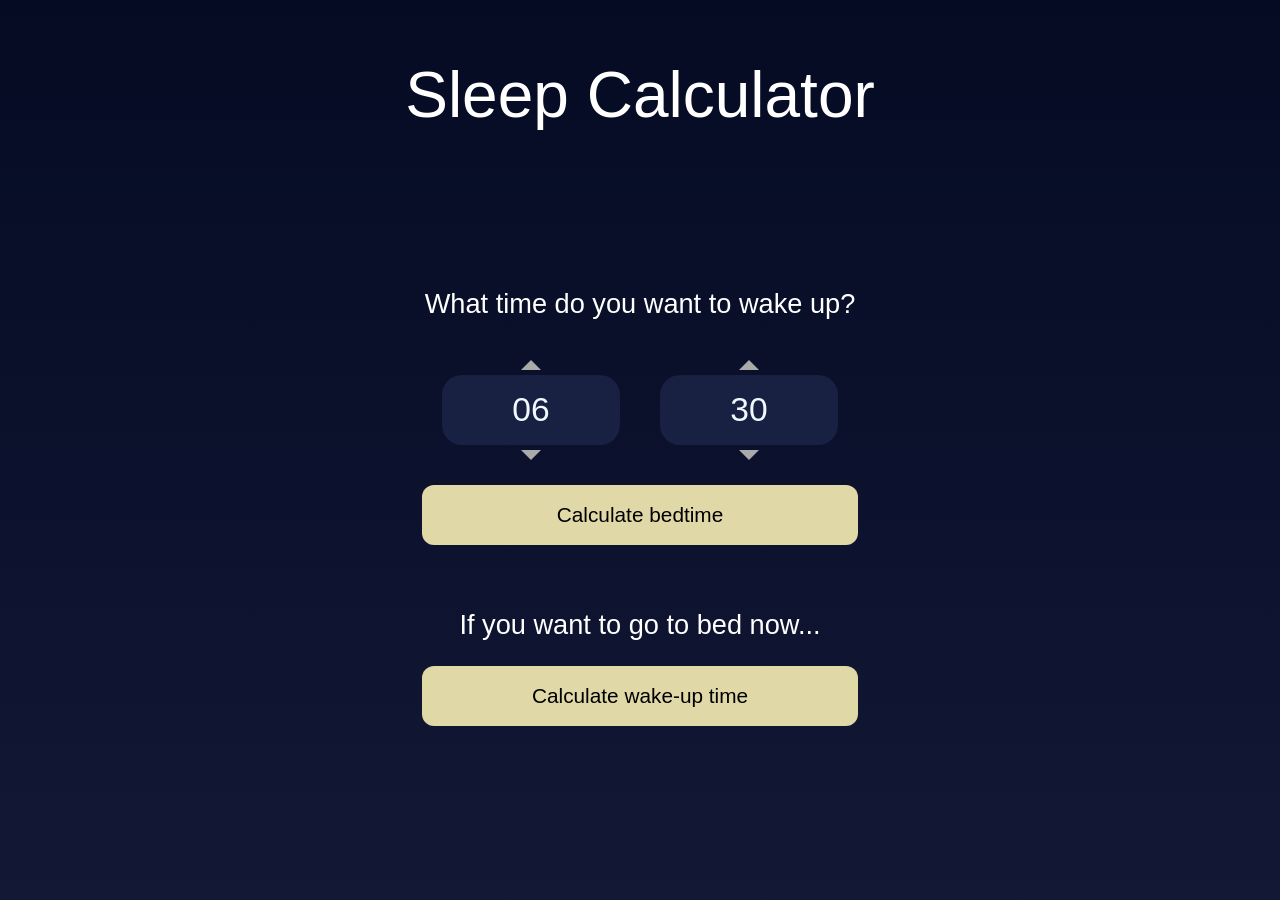
==== index.html @ 8f3cc3e3 "first commit" ====
<!DOCTYPE html>
<html lang="en">

<head>
  <meta charset="UTF-8">
  <meta name="viewport" content="width=device-width, initial-scale=1.0">
  <title>Sleep Calculator</title>
  <link rel="stylesheet" href="style.css">
  <script src="timerClock.js" defer></script>
  <script src="bedTime.js" defer></script>
</head>

<body>
  <header>
    <h1>Sleep Calculator</h1>
  </header>
  <div class="container">
    <div class="timer-container">
      <p>What time do you want to wake up?</p>
      <div class="timer">
        <div class="hours-container">
            <div class="hr-up"></div>
            <input type="number" id="hours" class="hours" value="06">
            <div class="hr-down"></div>
        </div>
        <div class="minutes-container">
            <div class="min-up"></div>
            <input type="number" id="minutes" class="minutes" value="30">
            <div class="min-down"></div>
        </div>
    </div>
      <button id="bedTime">Calculate bedtime</button>
    </div>

    <div class="wakeup-container">
      <p>If you want to go to bed now...</p>
      <button id="wakeupTime">Calculate wake-up time</button>
    </div>
  </div>

</body>

</html>
---- style.css ----
* {
  margin: 0;
  padding: 0;
  box-sizing: border-box;
}

body {
  display: flex;
  flex-direction: column;
  justify-content: center;
  align-items: center;
  background-color: #030c2d;
  background-image: linear-gradient(#040b23, #131835);
  height: 100vh;
  font-family: Nunito, "Open Sans", Helvetica, Arial, sans-serif;
  box-sizing: border-box;

}

header {
  margin-bottom: 40px;
  width: 100%;
  text-align: center;
  transform: translateY(-100%);
}

h1 {
  color: white;
  font-size: 4rem;
  font-weight: normal;
}

p {
  margin-bottom: 25px;
  font-size: 1.7rem;
  color: white;
}

.container {
  display: flex;
  flex-direction: column;
  justify-content: center;
  align-items: center;
  margin: 10px;
}

.timer-container, .wakeup-container {
  display: flex;
  flex-direction: column;
  padding: 2rem;
  width: 100%;
  max-width: 500px;
  text-align: center;
}

.timer {
  display: flex;
  flex-direction: row;
  margin-top: 10px;
  margin-bottom: 20px;
  position: relative;
  
}

.timer > input {
  font-size: 2.1rem;
  padding: 1rem 0;
  color: aliceblue;
  border-collapse: collapse;
  width: 100%;
  background: rgba(103, 133, 218, 0.134);
  border-radius: 20px;
  text-align: center;
  outline: none;
  position: relative;
}


button {
  width: 100%;
  height: 60px;
  font-size: 1.3rem;
  border-radius: 12px; 
  background-color: #e1d8a8; 
  color: black; 
  border: none; 
  text-align: center; 
  cursor: pointer; 
}

button:hover {
  background-color: #e2ddbd;
}


.hours-container, .minutes-container {
    position: relative;
    margin: 20px;

}

.hours, .minutes {
    font-size: 2.1rem;
    padding: 1rem 0;
    color: aliceblue;
    width: 100%;
    background: rgba(103, 133, 218, 0.134);
    border-radius: 20px;
    text-align: center;
    outline: none;
    border: none;
}

.hr-up, .hr-down, .min-up, .min-down {
    width: 0;
    height: 0;
    position: absolute;
    left: 50%;
    transform: translateX(-50%);
    cursor: pointer;
}

.hr-up, .min-up {
    top: -15px;
    border-left: 10px solid transparent;
    border-right: 10px solid transparent;
    border-bottom: 10px solid #aaa;
}

.hr-down, .min-down {
    bottom: -15px;
    border-left: 10px solid transparent;
    border-right: 10px solid transparent;
    border-top: 10px solid #aaa;
}

.hr-up:hover, .min-up:hover, .hr-down:hover, .min-down:hover {
    border-bottom-color: #fff;
    border-top-color: #fff;
}

input::-webkit-inner-spin-button,
input::-webkit-outer-spin-button {
    -webkit-appearance: none;
    margin: 0;
}
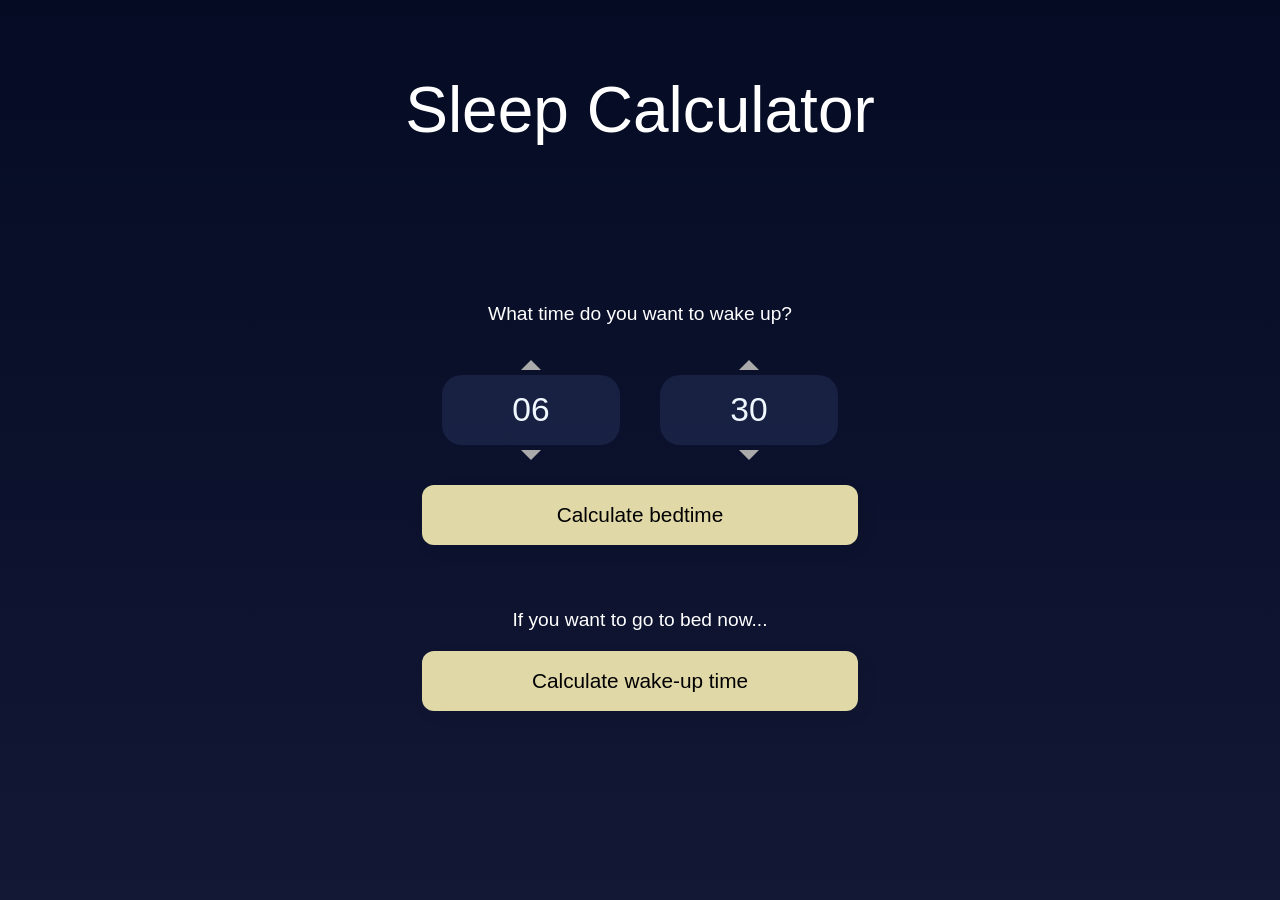
==== commit 91e65200: "bedtime page" ====
--- a/index.html
+++ b/index.html
@@ -7,7 +7,7 @@
   <title>Sleep Calculator</title>
   <link rel="stylesheet" href="style.css">
   <script src="timerClock.js" defer></script>
-  <script src="bedTime.js" defer></script>
+  <script src="sendTimeData.js" defer></script>
 </head>
 
 <body>
@@ -32,7 +32,7 @@
       <button id="bedTime">Calculate bedtime</button>
     </div>
 
-    <div class="wakeup-container">
+    <div class="wakeup-section">
       <p>If you want to go to bed now...</p>
       <button id="wakeupTime">Calculate wake-up time</button>
     </div>
--- a/style.css
+++ b/style.css
@@ -31,9 +31,10 @@
 }
 
 p {
-  margin-bottom: 25px;
-  font-size: 1.7rem;
-  color: white;
+  margin-bottom: 20px;
+  font-size: 1.2rem;
+  color: white;
+  text-align: center;
 }
 
 .container {
@@ -44,7 +45,7 @@
   margin: 10px;
 }
 
-.timer-container, .wakeup-container {
+.timer-container, .wakeup-section {
   display: flex;
   flex-direction: column;
   padding: 2rem;
@@ -83,9 +84,11 @@
   border-radius: 12px; 
   background-color: #e1d8a8; 
   color: black; 
+  box-shadow: 5px 5px 20px -5px rgba(0, 0, 0, 0.1);
   border: none; 
   text-align: center; 
   cursor: pointer; 
+  transition: background-color 0.3s;
 }
 
 button:hover {
@@ -144,3 +147,89 @@
     -webkit-appearance: none;
     margin: 0;
 }
+
+.wakeup-container {
+  display: flex;
+  flex-direction: column;
+  justify-content: center;
+  align-items: center;
+  text-align: center;
+}
+
+.page-subheading {
+  color: #FFDD88;
+  font-size: 1.75em;
+  font-weight: 600;
+  line-height: 1;
+  margin-bottom: .5em;
+  text-align: center;
+}
+
+.display-time-container{
+  justify-content: center;
+  display: grid;
+  grid-template-rows: 75px 75px;
+  grid-template-columns: 120px 120px 120px 120px;
+}
+
+.time-box-suggested {
+  grid-row: span 1;
+  grid-column: span 2;
+  border-radius: 6px;
+  background-color: #202646;
+  width: 90%;
+  font-size: 1em;
+  box-shadow: 0px 2px 8px -4px rgba(5, 12, 45, 0.2);
+  height: 2.5em;
+  display: flex;
+  justify-content: space-between;
+  align-items: center;
+  padding: 5px;
+  margin-bottom: .57em;
+  color: white;
+  font-size: 1.4em;
+  font-weight: 500;
+}
+
+.time-box-suggested::after{
+  content: "suggested";
+  color: #FFDD88;
+  font-size: .5em;
+  text-transform: uppercase;
+  font-weight: 600;
+  letter-spacing: 0.04em;
+  line-height: .9;
+  justify-content: space-between;
+}
+
+.time-box-rest {
+  grid-row: span 1;
+  grid-column: span 1;
+  border-radius: 6px;
+  background-color: #202646;
+  width: 90%;
+  font-size: 1em;
+  box-shadow: 0px 2px 8px -4px rgba(5, 12, 45, 0.2);
+  height: 2.42em;
+  display: flex;
+  justify-content: center;
+  align-items: center;
+  margin-bottom: .57em;
+  color: white;
+}
+
+#goBack{
+    display: block;
+    margin: 20px auto; 
+    background-color: #E1D9A8;
+    color: #000;
+    font-size: 1.3rem;
+    height: 50px;
+    padding: 0 1em;
+    width: 436px;
+    max-width: 100%;
+    border-radius: 12px;
+    border: 1px solid #B1A873;
+    box-shadow: 5px 5px 20px -5px rgba(0, 0, 0, 0.1);
+    transition: background-color 0.3s;
+}
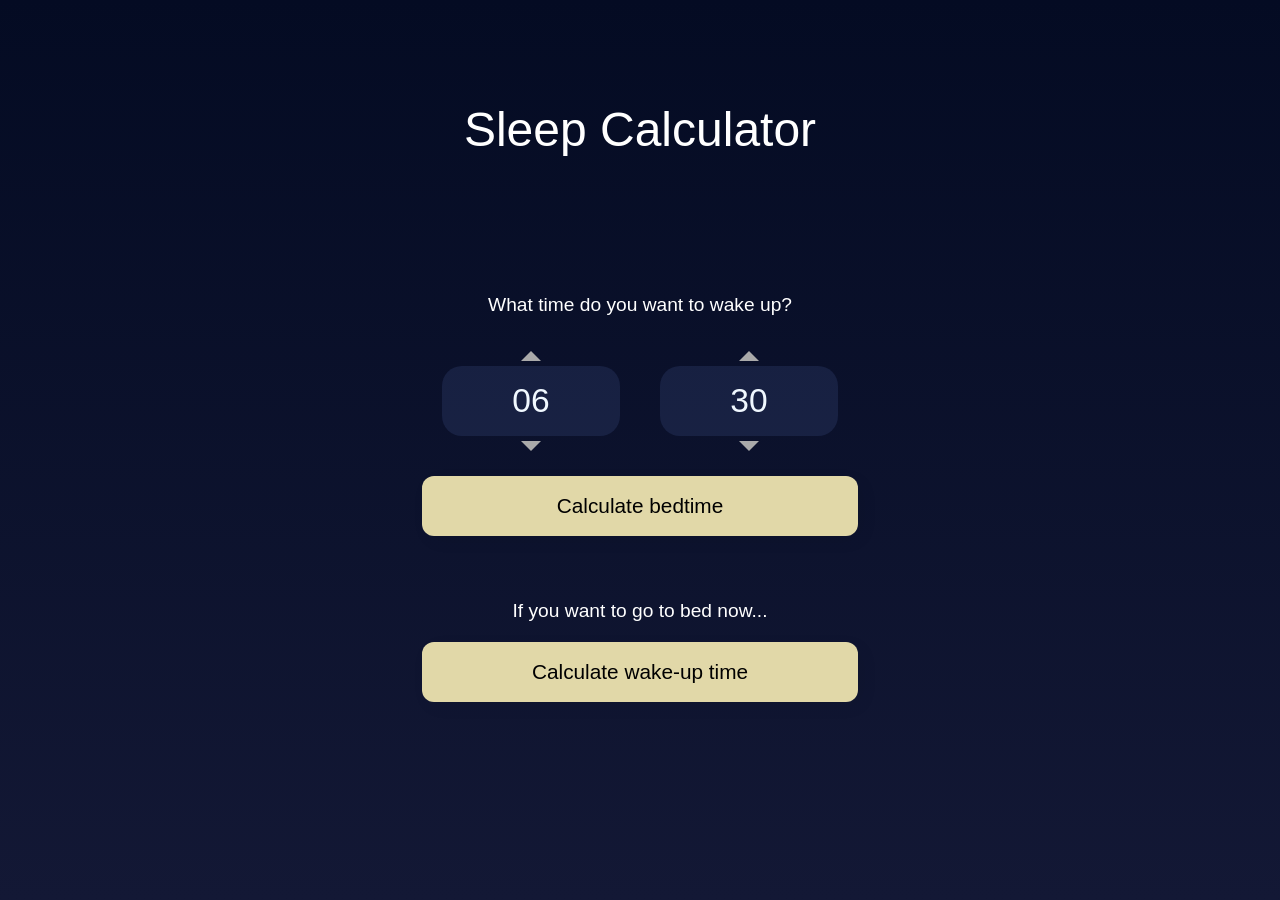
==== commit 0e36d1ad: "added animation and fixed bedtime bug" ====
--- a/index.html
+++ b/index.html
@@ -19,16 +19,16 @@
       <p>What time do you want to wake up?</p>
       <div class="timer">
         <div class="hours-container">
-            <div class="hr-up"></div>
-            <input type="number" id="hours" class="hours" value="06">
-            <div class="hr-down"></div>
+          <div class="hr-up"></div>
+          <input type="number" id="hours" class="hours" value="06">
+          <div class="hr-down"></div>
         </div>
         <div class="minutes-container">
-            <div class="min-up"></div>
-            <input type="number" id="minutes" class="minutes" value="30">
-            <div class="min-down"></div>
+          <div class="min-up"></div>
+          <input type="number" id="minutes" class="minutes" value="30">
+          <div class="min-down"></div>
         </div>
-    </div>
+      </div>
       <button id="bedTime">Calculate bedtime</button>
     </div>
 
--- a/style.css
+++ b/style.css
@@ -14,7 +14,6 @@
   height: 100vh;
   font-family: Nunito, "Open Sans", Helvetica, Arial, sans-serif;
   box-sizing: border-box;
-
 }
 
 header {
@@ -26,7 +25,7 @@
 
 h1 {
   color: white;
-  font-size: 4rem;
+  font-size: 3rem;
   font-weight: normal;
 }
 
@@ -43,9 +42,11 @@
   justify-content: center;
   align-items: center;
   margin: 10px;
-}
-
-.timer-container, .wakeup-section {
+  transition: opacity 0.2s ease-in-out;
+}
+
+.timer-container,
+.wakeup-section {
   display: flex;
   flex-direction: column;
   padding: 2rem;
@@ -60,7 +61,6 @@
   margin-top: 10px;
   margin-bottom: 20px;
   position: relative;
-  
 }
 
 .timer > input {
@@ -76,76 +76,83 @@
   position: relative;
 }
 
-
 button {
   width: 100%;
   height: 60px;
   font-size: 1.3rem;
-  border-radius: 12px; 
-  background-color: #e1d8a8; 
-  color: black; 
+  border-radius: 12px;
+  background-color: #e1d8a8;
+  color: black;
   box-shadow: 5px 5px 20px -5px rgba(0, 0, 0, 0.1);
-  border: none; 
-  text-align: center; 
-  cursor: pointer; 
-  transition: background-color 0.3s;
+  border: none;
+  text-align: center;
+  cursor: pointer;
+  transition: background-color 0.2s;
 }
 
 button:hover {
   background-color: #e2ddbd;
 }
 
-
-.hours-container, .minutes-container {
-    position: relative;
-    margin: 20px;
-
-}
-
-.hours, .minutes {
-    font-size: 2.1rem;
-    padding: 1rem 0;
-    color: aliceblue;
-    width: 100%;
-    background: rgba(103, 133, 218, 0.134);
-    border-radius: 20px;
-    text-align: center;
-    outline: none;
-    border: none;
-}
-
-.hr-up, .hr-down, .min-up, .min-down {
-    width: 0;
-    height: 0;
-    position: absolute;
-    left: 50%;
-    transform: translateX(-50%);
-    cursor: pointer;
-}
-
-.hr-up, .min-up {
-    top: -15px;
-    border-left: 10px solid transparent;
-    border-right: 10px solid transparent;
-    border-bottom: 10px solid #aaa;
-}
-
-.hr-down, .min-down {
-    bottom: -15px;
-    border-left: 10px solid transparent;
-    border-right: 10px solid transparent;
-    border-top: 10px solid #aaa;
-}
-
-.hr-up:hover, .min-up:hover, .hr-down:hover, .min-down:hover {
-    border-bottom-color: #fff;
-    border-top-color: #fff;
+.hours-container,
+.minutes-container {
+  position: relative;
+  margin: 20px;
+}
+
+.hours,
+.minutes {
+  font-size: 2.1rem;
+  padding: 1rem 0;
+  color: aliceblue;
+  width: 100%;
+  background: rgba(103, 133, 218, 0.134);
+  border-radius: 20px;
+  text-align: center;
+  outline: none;
+  border: none;
+}
+
+.hr-up,
+.hr-down,
+.min-up,
+.min-down {
+  width: 0;
+  height: 0;
+  position: absolute;
+  left: 50%;
+  transform: translateX(-50%);
+  cursor: pointer;
+}
+
+.hr-up,
+.min-up {
+  top: -15px;
+  border-left: 10px solid transparent;
+  border-right: 10px solid transparent;
+  border-bottom: 10px solid #aaa;
+}
+
+.hr-down,
+.min-down {
+  bottom: -15px;
+  border-left: 10px solid transparent;
+  border-right: 10px solid transparent;
+  border-top: 10px solid #aaa;
+}
+
+.hr-up:hover,
+.min-up:hover,
+.hr-down:hover,
+.min-down:hover {
+  border-bottom-color: #fff;
+  border-top-color: #fff;
 }
 
 input::-webkit-inner-spin-button,
 input::-webkit-outer-spin-button {
-    -webkit-appearance: none;
-    margin: 0;
+  -webkit-appearance: none;
+  margin: 0;
 }
 
 .wakeup-container {
@@ -157,19 +164,20 @@
 }
 
 .page-subheading {
-  color: #FFDD88;
+  color: #ffdd88;
   font-size: 1.75em;
   font-weight: 600;
   line-height: 1;
-  margin-bottom: .5em;
-  text-align: center;
-}
-
-.display-time-container{
+  margin-bottom: 0.5em;
+  text-align: center;
+}
+
+.display-time-container {
   justify-content: center;
   display: grid;
   grid-template-rows: 75px 75px;
   grid-template-columns: 120px 120px 120px 120px;
+  grid-gap: 0em 1em;
 }
 
 .time-box-suggested {
@@ -177,28 +185,28 @@
   grid-column: span 2;
   border-radius: 6px;
   background-color: #202646;
-  width: 90%;
+  width: 100%;
   font-size: 1em;
   box-shadow: 0px 2px 8px -4px rgba(5, 12, 45, 0.2);
   height: 2.5em;
   display: flex;
   justify-content: space-between;
   align-items: center;
-  padding: 5px;
-  margin-bottom: .57em;
+  padding: 7px;
+  margin-bottom: 0.57em;
   color: white;
   font-size: 1.4em;
   font-weight: 500;
 }
 
-.time-box-suggested::after{
+.time-box-suggested::after {
   content: "suggested";
-  color: #FFDD88;
-  font-size: .5em;
+  color: #ffdd88;
+  font-size: 0.4em;
   text-transform: uppercase;
   font-weight: 600;
   letter-spacing: 0.04em;
-  line-height: .9;
+  line-height: 0.9;
   justify-content: space-between;
 }
 
@@ -207,29 +215,43 @@
   grid-column: span 1;
   border-radius: 6px;
   background-color: #202646;
-  width: 90%;
+  width: 100%;
   font-size: 1em;
   box-shadow: 0px 2px 8px -4px rgba(5, 12, 45, 0.2);
   height: 2.42em;
   display: flex;
   justify-content: center;
   align-items: center;
-  margin-bottom: .57em;
-  color: white;
-}
-
-#goBack{
-    display: block;
-    margin: 20px auto; 
-    background-color: #E1D9A8;
-    color: #000;
-    font-size: 1.3rem;
-    height: 50px;
-    padding: 0 1em;
-    width: 436px;
-    max-width: 100%;
-    border-radius: 12px;
-    border: 1px solid #B1A873;
-    box-shadow: 5px 5px 20px -5px rgba(0, 0, 0, 0.1);
-    transition: background-color 0.3s;
-}+  margin-bottom: 0.57em;
+  color: white;
+}
+
+#goBack {
+  display: block;
+  margin: 20px auto;
+  background-color: #e1d9a8;
+  color: #000;
+  font-size: 1.3rem;
+  height: 50px;
+  padding: 0 1em;
+  width: 436px;
+  max-width: 100%;
+  border-radius: 12px;
+  border: 1px solid #b1a873;
+  box-shadow: 5px 5px 20px -5px rgba(0, 0, 0, 0.1);
+  transition: background-color 0.2s;
+}
+
+.fade-in {
+  opacity: 0;
+  animation: fadeIn 0.2s ease-in-out;
+}
+
+@keyframes fadeIn {
+  from {
+    opacity: 0;
+  }
+  to {
+    opacity: 1;
+  }
+}
